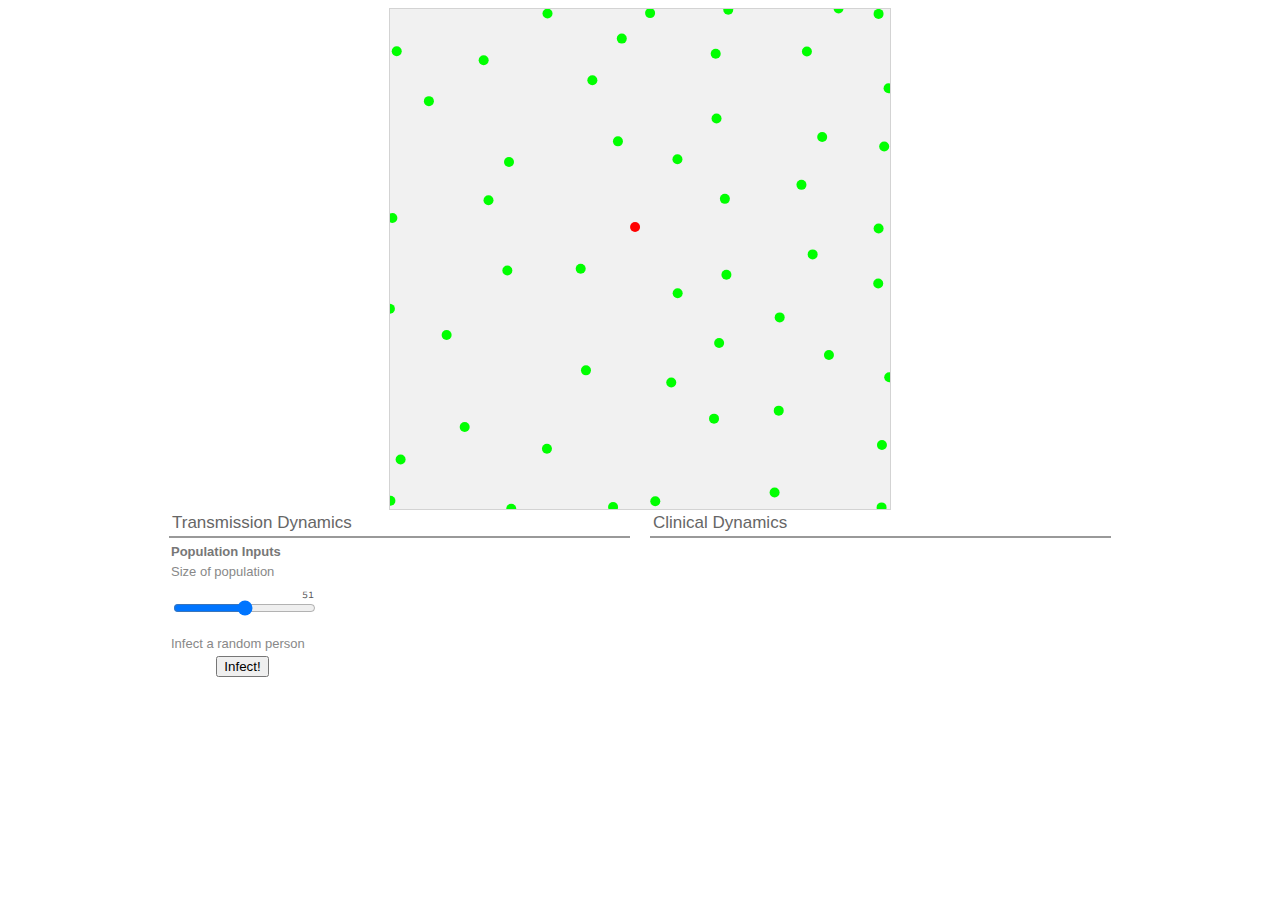
==== sim.html @ 0ff7fa19 "added framework for user interface and population parameter and infection button" ====
<!DOCTYPE html>
<html>

<head>
    <meta charset="utf-8">
    <meta name="viewport" content="width=device-width">
    <title>COVID-19 Simulator</title>
    <link href="style.css" rel="stylesheet" type="text/css" />
    <style>
        canvas {
            border: 1px solid #d3d3d3;
            background-color: #f1f1f1;
        }
    </style>
</head>

<canvas id="sim">

</canvas>

<body onload="startGame()">
    <!-- <script src="sim.js"></script> -->
    <script src="sim.js"></script>
</body>
<div style="height: 220px;">
    <div class="minorTitle">
        <div class="minorTitleColumn" style="margin: 0px 0px 5px 4px;">Transmission Dynamics</div>
        <div style="width: 20px;"></div>
        <div class="minorTitleColumn" style="margin: 0px 4px 5px 0px;">Clinical Dynamics</div>
    </div>
    <div class="row">
        <div class="column">
            <div class="paneltitle">Population Inputs</div>
            <div class="paneldesc" style="height: 20px;">Size of population<br></div>
            <div class="slidertext" id="oPopulation">50</div>
            <input class="range" id="uPopulation" type="range" min="1" max="100" step="1" style="margin-bottom: 20px;">

            <div class="paneldesc" style="height: 20px;">Infect a random person<br></div>
            <button id=uInfect>Infect!</button>

            <!-- <div class="paneldesc" style="height: 20px;">Number of initial infections.<br></div>
            <div class="slidertext">1</div>
            <input class="range" type="range" min="1" max="10000" step="1"> -->
        </div>
        <div class="column"></div>
        <div class="column"></div>
        <div class="column"></div>
        <div class="column"></div>
        <div class="column"></div>
    </div>
</div>

<script src="updateSliders.js"></script>

</html>
---- style.css ----
@import url('https://fonts.googleapis.com/css?family=Source+Code+Pro&display=swap');
canvas {
    margin-left: auto;
    margin-right: auto;
    display: block;
}

button {
    margin: 0 auto;
    display: block;
}

h2 {
    margin: auto;
    width: 950px;
    font-size: 40px;
    padding-top: 20px;
    padding-bottom: 20px;
    font-weight: 300;
    font-family: nyt-franklin, helvetica, arial, sans-serif;
    padding-bottom: 30px
}

.center {
    margin: auto;
    width: 950px;
    padding-bottom: 20px;
    font-weight: 300;
    font-family: nyt-franklin, helvetica, arial, sans-serif;
    color: #666;
    font-size: 16.5px;
    text-align: justify;
    line-height: 24px
}

.row {
    font-family: nyt-franklin, helvetica, arial, sans-serif;
    margin: auto;
    display: flex;
    width: 948px;
    font-size: 13px
}

.caption {
    font-family: nyt-franklin, helvetica, arial, sans-serif;
    font-size: 13px
}

.column {
    flex: 158px;
    padding: 0px 5px 5px 0px;
    margin:0px 5px 5px 5px
}

.minorTitle {
    font-family: nyt-franklin, helvetica, arial, sans-serif;
    margin: auto;
    display: flex;
    width: 950px;
    font-size: 17px;
    color: #666
}

.minorTitleColumn {
    flex: 60px;
    padding: 3px;
    border-bottom: 2px solid #999
}

.paneltext {
    position: relative;
    height: 130px
}

.paneltitle {
    color: #777;
    line-height: 17px;
    padding-bottom: 4px;
    font-weight: 700;
    font-family: nyt-franklin, helvetica, arial, sans-serif
}

.paneldesc {
    color: #888;
    text-align: left;
    font-weight: 300
}

.slidertext {
    color: #555;
    line-height: 7px;
    padding-bottom: 0px;
    padding-top: 7px;
    font-family: nyt-franklin, helvetica, arial, sans-serif;
    font-family: 'Source Code Pro', monospace;
    font-size: 10px;
    text-align: right
}

.range {
    width: 100%
}

.chart {
    width: 100%;
    margin: 0 auto;
    padding-top: 0px;
    padding-bottom: 10px
}

.legend {
    color: #888;
    font-family: Helvetica, Arial;
    font-size: .725em;
    font-weight: 200;
    height: 100px;
    left: 20px;
    top: 4px;
    position: absolute
}

.legendtitle {
    color: #777;
    font-size: 13px;
    padding-bottom: 6px;
    font-weight: 600;
    font-family: nyt-franklin, helvetica, arial, sans-serif
}

.legendtext {
    color: #888;
    font-size: 13px;
    padding-bottom: 5px;
    font-weight: 300;
    font-family: nyt-franklin, helvetica, arial, sans-serif;
    line-height: 14px
}

.legendtextnum {
    color: #888;
    font-size: 13px;
    padding-bottom: 5px;
    font-weight: 300;
    line-height: 12px;
    font-family: nyt-franklin, helvetica, arial, sans-serif;
    left: -3px;
    position: relative
}

.tick {
    font-family: nyt-franklin, helvetica, arial, sans-serif;
    font-size: .725em;
    font-weight: 200;
    font-size: 13px
}

td {
    text-align: left;
    font-family: nyt-franklin, helvetica, arial, sans-serif;
    border-bottom: 1px solid #DDD;
    border-collapse: collapse;
    padding: 3px
}

tr {
    border-collapse: collapse;
    border-spacing: 15px
}

th {
    font-weight: 500;
    text-align: left;
    padding-bottom: 5px;
    vertical-align: text-top;
    border-bottom: 1px solid #DDD
}

a.svelte-1vzb36m:link {
    color: grey
}

a.svelte-1vzb36m:visited {
    color: grey
}

.chart.svelte-1hzt5y0 {
    width: 100%;
    max-width: 800px;
    margin: 0 auto;
    padding-top: 30px;
    padding-bottom: 10px
}

svg.svelte-1hzt5y0 {
    position: relative;
    width: 100%;
    height: 450px
}

.tick.svelte-1hzt5y0 {
    font-family: Helvetica, Arial;
    font-size: .725em;
    font-weight: 200
}

.tick.svelte-1hzt5y0 line.svelte-1hzt5y0 {
    stroke: #e2e2e2;
    stroke-dasharray: 2
}

.tick.svelte-1hzt5y0 text.svelte-1hzt5y0 {
    fill: #aaa;
    text-anchor: start
}

.tick.tick-0.svelte-1hzt5y0 line.svelte-1hzt5y0 {
    stroke-dasharray: 0
}

.intervention.svelte-1hzt5y0 line.svelte-1hzt5y0 {
    stroke: #555;
    stroke-dasharray: 0;
    stroke-width: 12.5
}

.x-axis.svelte-1hzt5y0 .tick text.svelte-1hzt5y0 {
    text-anchor: middle
}

.bar.svelte-1hzt5y0 {
    stroke: none;
    opacity: 0.65
}

.total.svelte-1hzt5y0 {
    color: #888;
    font-family: Helvetica, Arial;
    font-size: .725em;
    font-weight: 200
}

/*# sourceMappingURL=bundle.css.map */
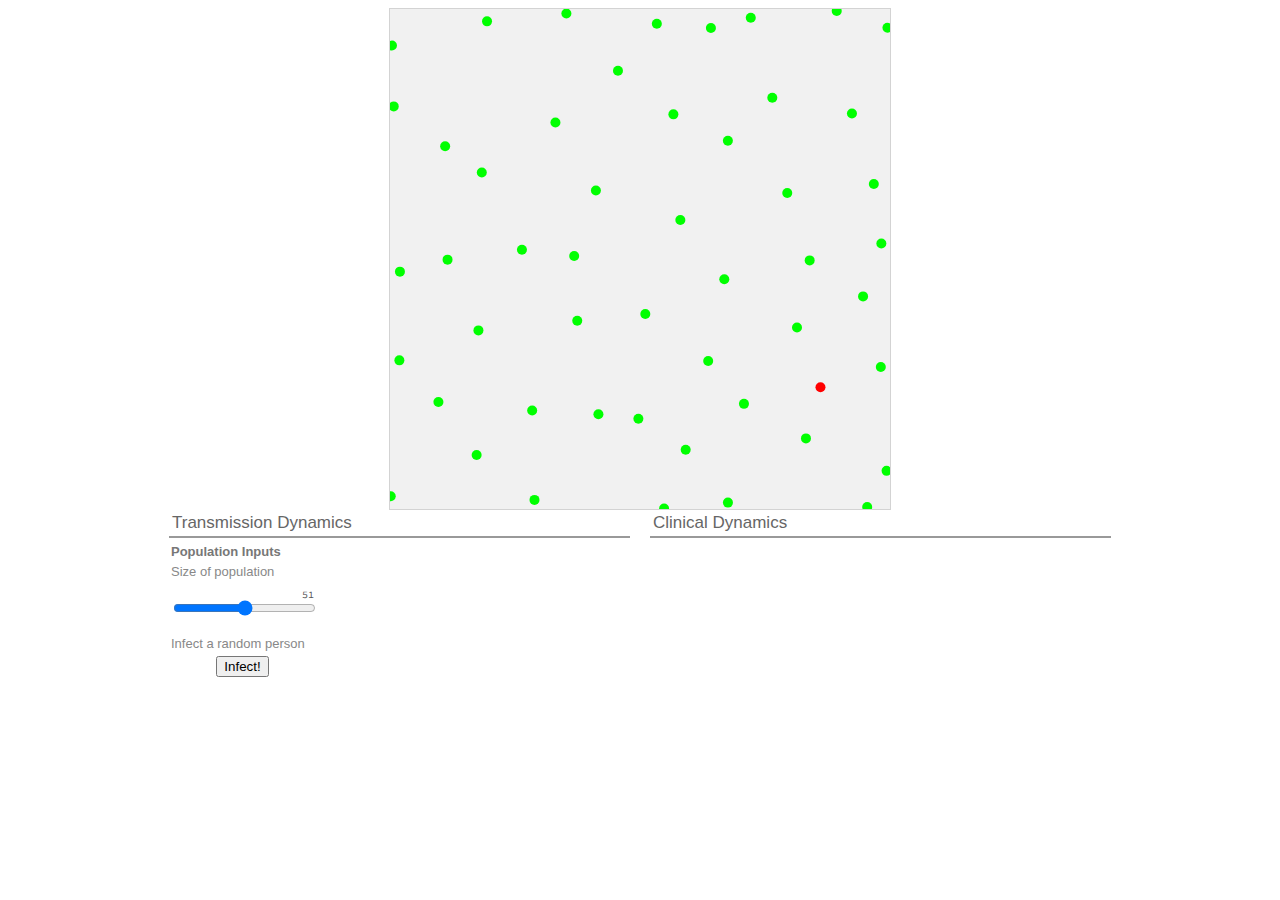
==== commit 54cf26df: "moved all canvas styling to css" ====
--- a/sim.html
+++ b/sim.html
@@ -6,20 +6,11 @@
     <meta name="viewport" content="width=device-width">
     <title>COVID-19 Simulator</title>
     <link href="style.css" rel="stylesheet" type="text/css" />
-    <style>
-        canvas {
-            border: 1px solid #d3d3d3;
-            background-color: #f1f1f1;
-        }
-    </style>
 </head>
 
-<canvas id="sim">
-
-</canvas>
+<canvas id="sim"></canvas>
 
 <body onload="startGame()">
-    <!-- <script src="sim.js"></script> -->
     <script src="sim.js"></script>
 </body>
 <div style="height: 220px;">
--- a/style.css
+++ b/style.css
@@ -1,5 +1,7 @@
 @import url('https://fonts.googleapis.com/css?family=Source+Code+Pro&display=swap');
 canvas {
+    border: 1px solid #d3d3d3;
+    background-color: #f1f1f1;
     margin-left: auto;
     margin-right: auto;
     display: block;
@@ -134,109 +136,4 @@
     font-weight: 300;
     font-family: nyt-franklin, helvetica, arial, sans-serif;
     line-height: 14px
-}
-
-.legendtextnum {
-    color: #888;
-    font-size: 13px;
-    padding-bottom: 5px;
-    font-weight: 300;
-    line-height: 12px;
-    font-family: nyt-franklin, helvetica, arial, sans-serif;
-    left: -3px;
-    position: relative
-}
-
-.tick {
-    font-family: nyt-franklin, helvetica, arial, sans-serif;
-    font-size: .725em;
-    font-weight: 200;
-    font-size: 13px
-}
-
-td {
-    text-align: left;
-    font-family: nyt-franklin, helvetica, arial, sans-serif;
-    border-bottom: 1px solid #DDD;
-    border-collapse: collapse;
-    padding: 3px
-}
-
-tr {
-    border-collapse: collapse;
-    border-spacing: 15px
-}
-
-th {
-    font-weight: 500;
-    text-align: left;
-    padding-bottom: 5px;
-    vertical-align: text-top;
-    border-bottom: 1px solid #DDD
-}
-
-a.svelte-1vzb36m:link {
-    color: grey
-}
-
-a.svelte-1vzb36m:visited {
-    color: grey
-}
-
-.chart.svelte-1hzt5y0 {
-    width: 100%;
-    max-width: 800px;
-    margin: 0 auto;
-    padding-top: 30px;
-    padding-bottom: 10px
-}
-
-svg.svelte-1hzt5y0 {
-    position: relative;
-    width: 100%;
-    height: 450px
-}
-
-.tick.svelte-1hzt5y0 {
-    font-family: Helvetica, Arial;
-    font-size: .725em;
-    font-weight: 200
-}
-
-.tick.svelte-1hzt5y0 line.svelte-1hzt5y0 {
-    stroke: #e2e2e2;
-    stroke-dasharray: 2
-}
-
-.tick.svelte-1hzt5y0 text.svelte-1hzt5y0 {
-    fill: #aaa;
-    text-anchor: start
-}
-
-.tick.tick-0.svelte-1hzt5y0 line.svelte-1hzt5y0 {
-    stroke-dasharray: 0
-}
-
-.intervention.svelte-1hzt5y0 line.svelte-1hzt5y0 {
-    stroke: #555;
-    stroke-dasharray: 0;
-    stroke-width: 12.5
-}
-
-.x-axis.svelte-1hzt5y0 .tick text.svelte-1hzt5y0 {
-    text-anchor: middle
-}
-
-.bar.svelte-1hzt5y0 {
-    stroke: none;
-    opacity: 0.65
-}
-
-.total.svelte-1hzt5y0 {
-    color: #888;
-    font-family: Helvetica, Arial;
-    font-size: .725em;
-    font-weight: 200
-}
-
-/*# sourceMappingURL=bundle.css.map */+}